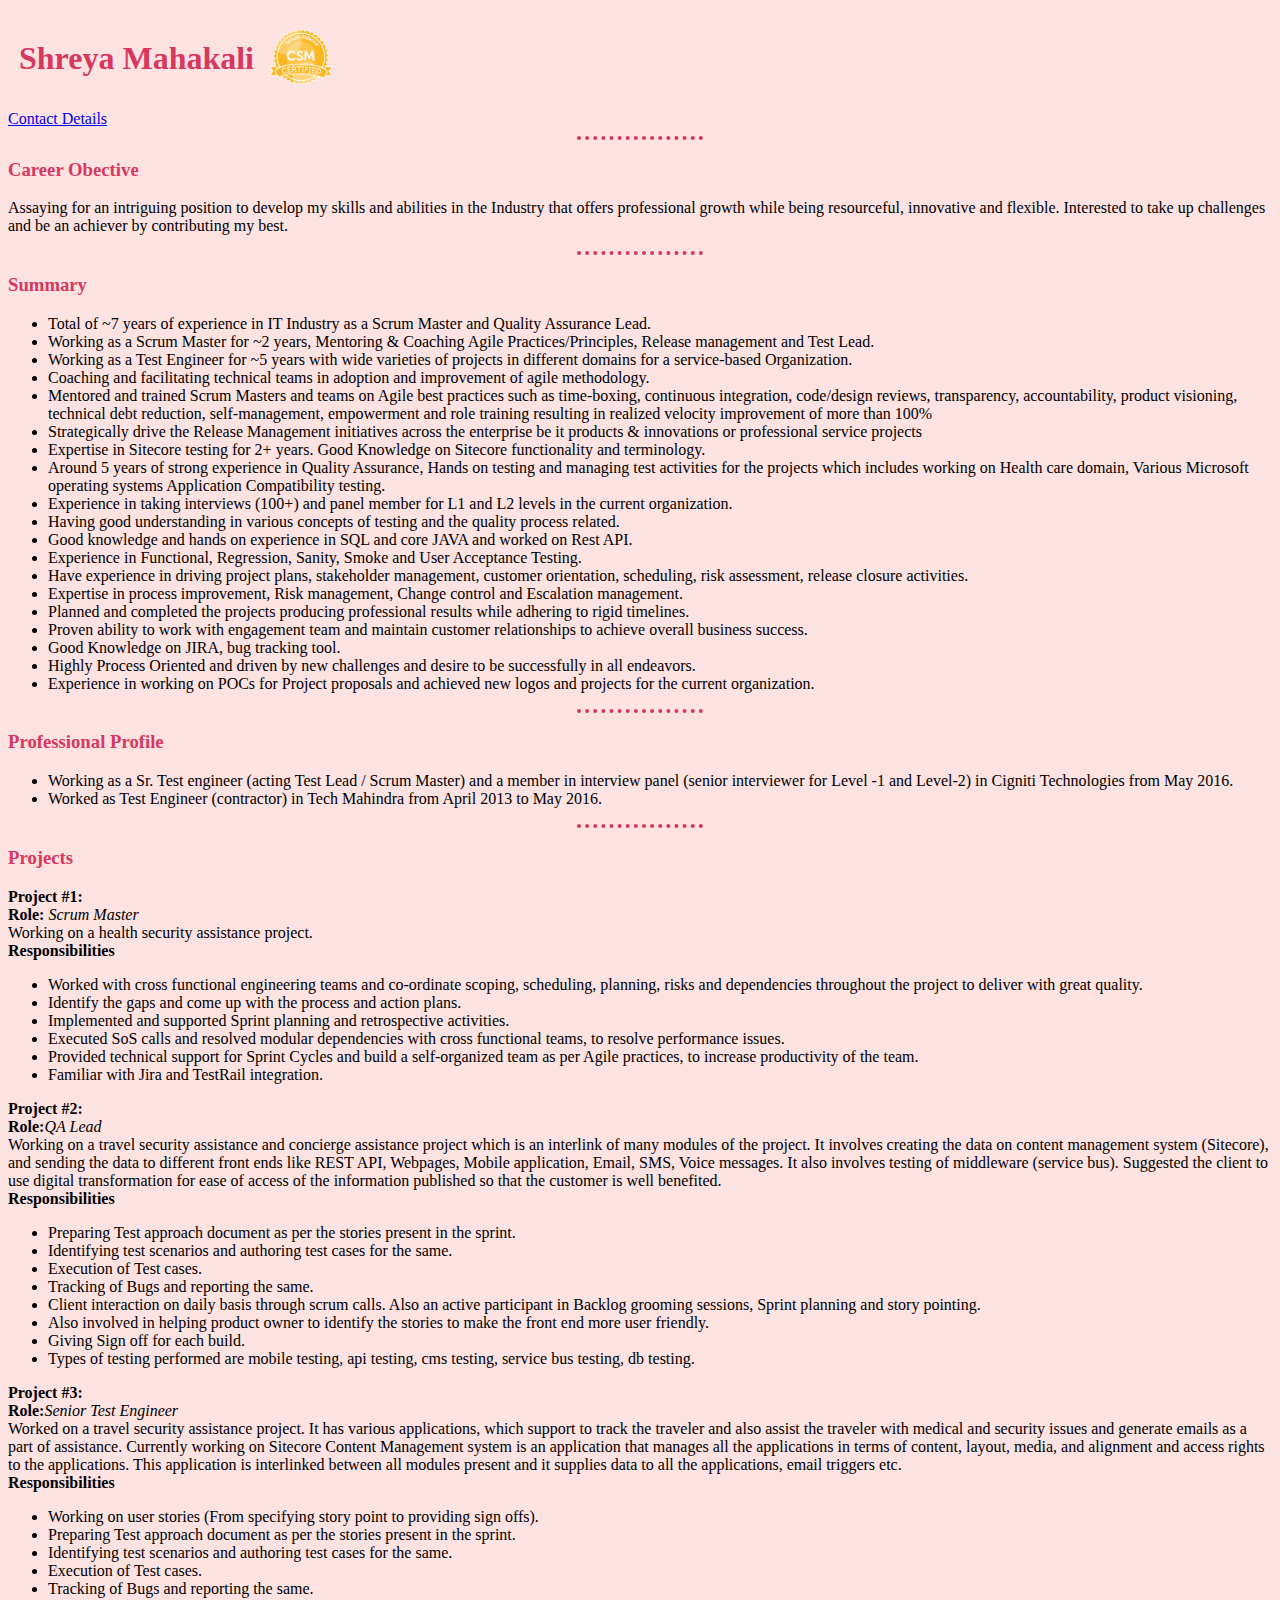
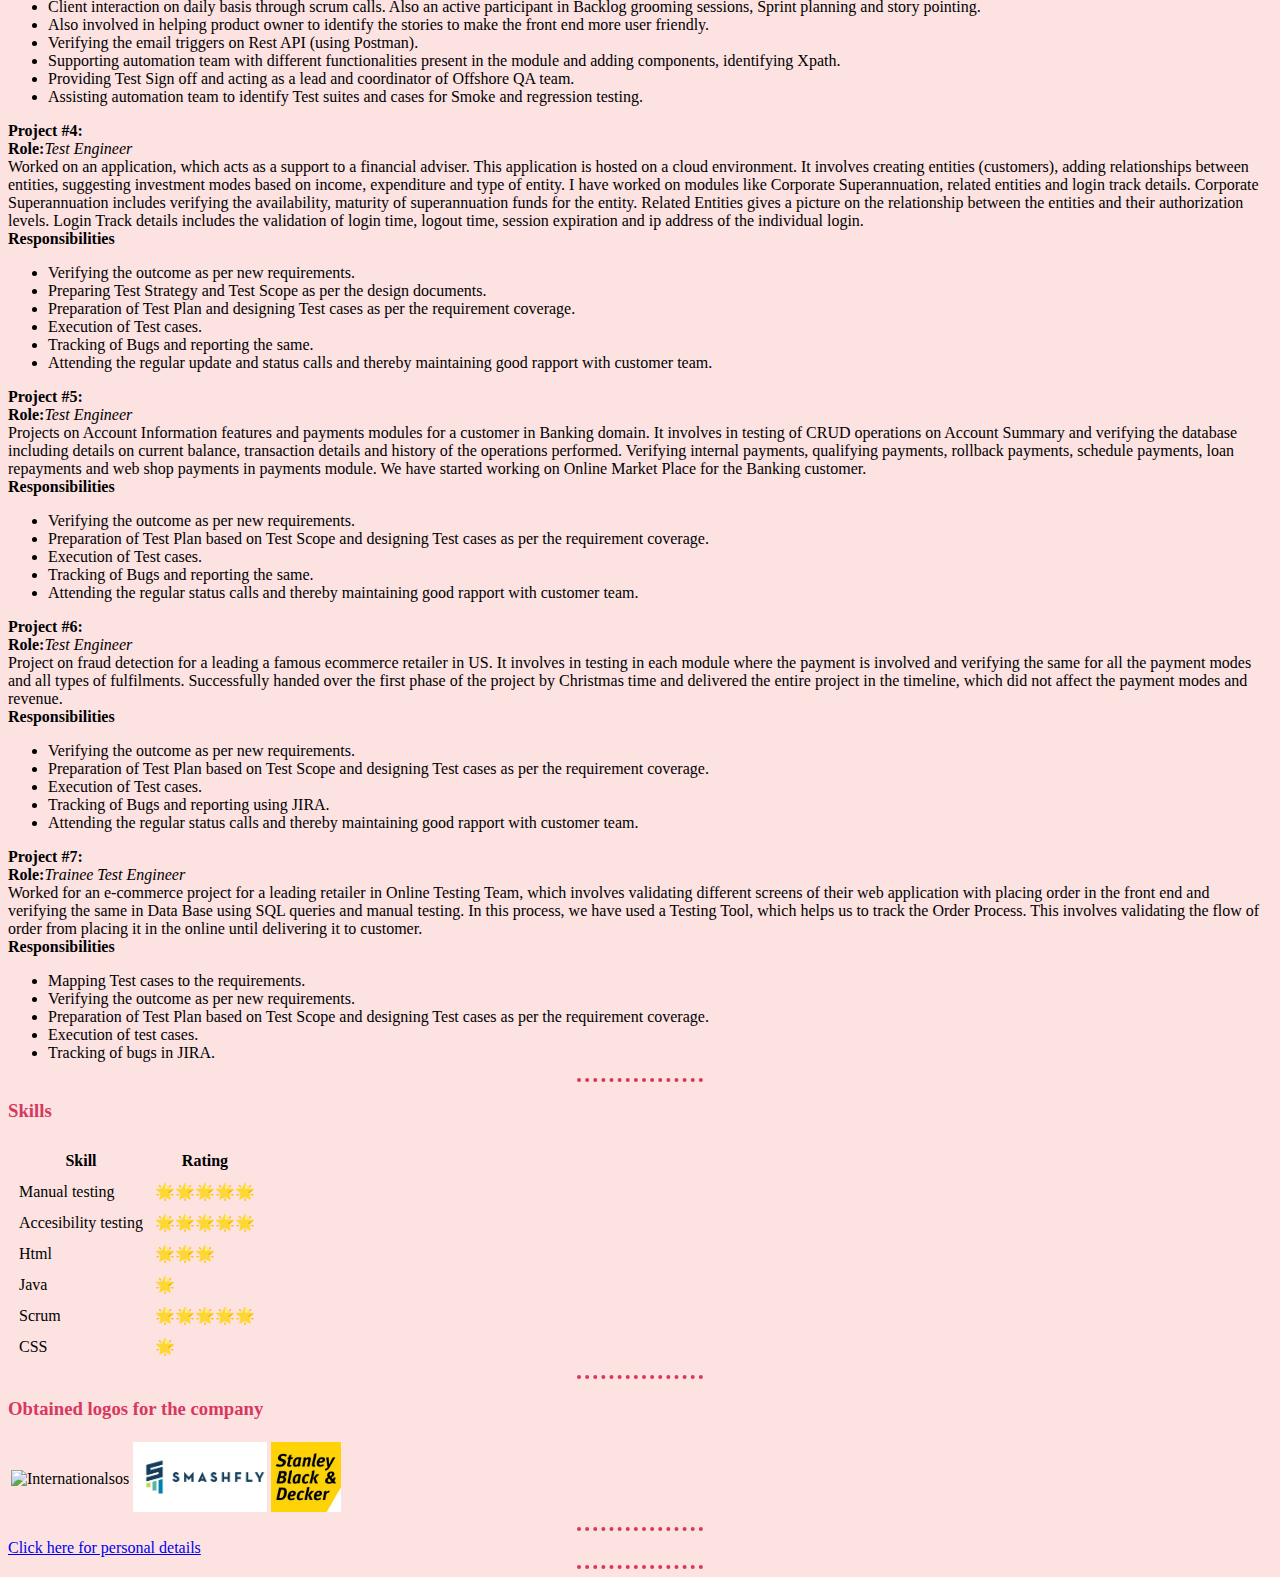
==== index.html @ 0b6bd43c "Add files via upload" ====
<!DOCTYPE html>
<html lang="en" dir="ltr">

<head>
  <meta charset="utf-8">
  <title>Shreya Mahakali</title>
  <link href="styles.css" rel="stylesheet">
</head>

<body>
  <table cellspacing='10'>
    <tr>
      <td>
        <h1> Shreya Mahakali </h1>
      </td>
      <td>
        <img alt=Badge src=seal-csm.png>
      </td>
  </table>
  <a href=Contact.html> Contact Details</a>
  <hr>
  <h3> Career Obective </h3>
  <p>
    Assaying for an intriguing position to develop my skills and abilities in the Industry that offers professional growth while being resourceful, innovative and flexible. Interested to take up challenges and be an achiever by contributing my best.
  </p>
  <hr>
  <h3> Summary </h3>
  <ul>
    <li>Total of ~7 years of experience in IT Industry as a Scrum Master and Quality Assurance Lead.</li>
    <li>Working as a Scrum Master for ~2 years, Mentoring & Coaching Agile Practices/Principles, Release management and Test Lead.</li>
    <li>Working as a Test Engineer for ~5 years with wide varieties of projects in different domains for a service-based Organization.</li>
    <li>Coaching and facilitating technical teams in adoption and improvement of agile methodology.</li>
    <li>Mentored and trained Scrum Masters and teams on Agile best practices such as time-boxing, continuous integration, code/design reviews, transparency, accountability, product visioning, technical debt reduction, self-management, empowerment and
      role training resulting in realized velocity improvement of more than 100%</li>
    <li>Strategically drive the Release Management initiatives across the enterprise be it products & innovations or professional service projects</li>
    <li>Expertise in Sitecore testing for 2+ years. Good Knowledge on Sitecore functionality and terminology.</li>
    <li>Around 5 years of strong experience in Quality Assurance, Hands on testing and managing test activities for the projects which includes working on Health care domain, Various Microsoft operating systems Application Compatibility testing.</li>
    <li>Experience in taking interviews (100+) and panel member for L1 and L2 levels in the current organization.</li>
    <li>Having good understanding in various concepts of testing and the quality process related.</li>
    <li>Good knowledge and hands on experience in SQL and core JAVA and worked on Rest API.</li>
    <li>Experience in Functional, Regression, Sanity, Smoke and User Acceptance Testing.</li>
    <li>Have experience in driving project plans, stakeholder management, customer orientation, scheduling, risk assessment, release closure activities.</li>
    <li>Expertise in process improvement, Risk management, Change control and Escalation management.</li>
    <li>Planned and completed the projects producing professional results while adhering to rigid timelines.</li>
    <li>Proven ability to work with engagement team and maintain customer relationships to achieve overall business success.</li>
    <li>Good Knowledge on JIRA, bug tracking tool.</li>
    <li>Highly Process Oriented and driven by new challenges and desire to be successfully in all endeavors.</li>
    <li>Experience in working on POCs for Project proposals and achieved new logos and projects for the current organization.</li>
  </ul>
  </p>
  <hr>
  <h3> Professional Profile </h3>
  <p>
  <ul>
    <li>Working as a Sr. Test engineer (acting Test Lead / Scrum Master) and a member in interview panel (senior interviewer for Level -1 and Level-2) in Cigniti Technologies from May 2016.</li>
    <li>Worked as Test Engineer (contractor) in Tech Mahindra from April 2013 to May 2016.</li>
  </ul>
  </p>
  <hr>
  <h3> Projects </h3>
  <p>
    <Strong>Project #1:</strong><br>
    <strong>Role:</strong><em> Scrum Master</em><br>
    Working on a health security assistance project.<br>
    <strong>Responsibilities</strong><br>
  <ul>
    <li>Worked with cross functional engineering teams and co-ordinate scoping, scheduling, planning, risks and dependencies throughout the project to deliver with great quality.</li>
    <li>Identify the gaps and come up with the process and action plans.</li>
    <li>Implemented and supported Sprint planning and retrospective activities.</li>
    <li>Executed SoS calls and resolved modular dependencies with cross functional teams, to resolve performance issues.</li>
    <li>Provided technical support for Sprint Cycles and build a self-organized team as per Agile practices, to increase productivity of the team.</li>
    <li>Familiar with Jira and TestRail integration.</li>
  </ul>
  <Strong>Project #2:</Strong><br>
  <Strong>Role:</Strong><em>QA Lead</em><br>
  Working on a travel security assistance and concierge assistance project which is an interlink of many modules of the project. It involves creating the data on content management system (Sitecore), and sending the data to different front ends like
  REST API, Webpages, Mobile application, Email, SMS, Voice messages. It also involves testing of middleware (service bus). Suggested the client to use digital transformation for ease of access of the information published so that the customer is
  well benefited.<br>
  <Strong>Responsibilities</Strong><br>
  <ul>
    <li>Preparing Test approach document as per the stories present in the sprint.</li>
    <li>Identifying test scenarios and authoring test cases for the same.</li>
    <li>Execution of Test cases.</li>
    <li>Tracking of Bugs and reporting the same.</li>
    <li>Client interaction on daily basis through scrum calls. Also an active participant in Backlog grooming sessions, Sprint planning and story pointing.</li>
    <li>Also involved in helping product owner to identify the stories to make the front end more user friendly.</li>
    <li>Giving Sign off for each build.</li>
    <li>Types of testing performed are mobile testing, api testing, cms testing, service bus testing, db testing.</li>
  </ul>
  <Strong>Project #3:</Strong><br>
  <Strong>Role:</Strong><em>Senior Test Engineer</em><br>
  Worked on a travel security assistance project. It has various applications, which support to track the traveler and also assist the traveler with medical and security issues and generate emails as a part of assistance. Currently working on
  Sitecore Content Management system is an application that manages all the applications in terms of content, layout, media, and alignment and access rights to the applications. This application is interlinked between all modules present and it
  supplies data to all the applications, email triggers etc.<br>
  <Strong>Responsibilities</Strong>
  <ul>
    <li>Working on user stories (From specifying story point to providing sign offs).</li>
    <li>Preparing Test approach document as per the stories present in the sprint.</li>
    <li>Identifying test scenarios and authoring test cases for the same.</li>
    <li>Execution of Test cases.</li>
    <li>Tracking of Bugs and reporting the same.</li>
    <li>Client interaction on daily basis through scrum calls. Also an active participant in Backlog grooming sessions, Sprint planning and story pointing.</li>
    <li>Also involved in helping product owner to identify the stories to make the front end more user friendly.</li>
    <li>Verifying the email triggers on Rest API (using Postman).</li>
    <li>Supporting automation team with different functionalities present in the module and adding components, identifying Xpath.</li>
    <li>Providing Test Sign off and acting as a lead and coordinator of Offshore QA team.</li>
    <li>Assisting automation team to identify Test suites and cases for Smoke and regression testing.</li>
  </ul>
  <Strong>Project #4:</Strong><br>
  <Strong>Role:</Strong><em>Test Engineer</em><br>
  Worked on an application, which acts as a support to a financial adviser. This application is hosted on a cloud environment. It involves creating entities (customers), adding relationships between entities, suggesting investment modes based on
  income, expenditure and type of entity. I have worked on modules like Corporate Superannuation, related entities and login track details. Corporate Superannuation includes verifying the availability, maturity of superannuation funds for the entity.
  Related Entities gives a picture on the relationship between the entities and their authorization levels. Login Track details includes the validation of login time, logout time, session expiration and ip address of the individual login.<br>
  <Strong>Responsibilities</Strong>
  <ul>
    <li>Verifying the outcome as per new requirements.</li>
    <li>Preparing Test Strategy and Test Scope as per the design documents.</li>
    <li>Preparation of Test Plan and designing Test cases as per the requirement coverage.</li>
    <li>Execution of Test cases.</li>
    <li>Tracking of Bugs and reporting the same.</li>
    <li>Attending the regular update and status calls and thereby maintaining good rapport with customer team.</li>
  </ul>
  <Strong>Project #5:</Strong><br>
  <Strong>Role:</Strong><em>Test Engineer</em><br>
  Projects on Account Information features and payments modules for a customer in Banking domain. It involves in testing of CRUD operations on Account Summary and verifying the database including details on current balance, transaction details and
  history of the operations performed. Verifying internal payments, qualifying payments, rollback payments, schedule payments, loan repayments and web shop payments in payments module. We have started working on Online Market Place for the Banking
  customer.<br>
  <Strong>Responsibilities</Strong><br>
  <ul>
    <li>Verifying the outcome as per new requirements.</li>
    <li>Preparation of Test Plan based on Test Scope and designing Test cases as per the requirement coverage.</li>
    <li>Execution of Test cases.</li>
    <li>Tracking of Bugs and reporting the same.</li>
    <li>Attending the regular status calls and thereby maintaining good rapport with customer team.</li>
  </ul>
  <Strong>Project #6:</Strong><br>
  <Strong>Role:</Strong><em>Test Engineer</em><br>
  Project on fraud detection for a leading a famous ecommerce retailer in US. It involves in testing in each module where the payment is involved and verifying the same for all the payment modes and all types of fulfilments. Successfully handed over
  the first phase of the project by Christmas time and delivered the entire project in the timeline, which did not affect the payment modes and revenue.<br>
  <Strong>Responsibilities</Strong><br>
  <ul>
    <li>Verifying the outcome as per new requirements.</li>
    <li>Preparation of Test Plan based on Test Scope and designing Test cases as per the requirement coverage.</li>
    <li>Execution of Test cases.</li>
    <li>Tracking of Bugs and reporting using JIRA.</li>
    <li>Attending the regular status calls and thereby maintaining good rapport with customer team.</li>
  </ul>
  <Strong>Project #7:</Strong><br>
  <Strong>Role:</Strong><em>Trainee Test Engineer</em><br>
  Worked for an e-commerce project for a leading retailer in Online Testing Team, which involves validating different screens of their web application with placing order in the front end and verifying the same in Data Base using SQL queries and
  manual testing. In this process, we have used a Testing Tool, which helps us to track the Order Process. This involves validating the flow of order from placing it in the online until delivering it to customer.<br>
  <Strong>Responsibilities</Strong><br>
  <ul>
    <li>Mapping Test cases to the requirements.</li>
    <li>Verifying the outcome as per new requirements.</li>
    <li>Preparation of Test Plan based on Test Scope and designing Test cases as per the requirement coverage.</li>
    <li>Execution of test cases.</li>
    <li>Tracking of bugs in JIRA.</li>
  </ul>
  </p>
  <hr>
  <h3> Skills</h3>
  <table cellspacing='10'>
    <thead>
      <th> Skill </th>
      <th> Rating </th>
    </thead>

    <tbody>
      <tr>
        <td> Manual testing </td>
        <td> 🌟🌟🌟🌟🌟</td>
      </tr>
      <tr>
        <td> Accesibility testing </td>
        <td> 🌟🌟🌟🌟🌟 </td>
      </tr>
      <tr>
        <td> Html </td>
        <td> 🌟🌟🌟</td>
      </tr>
      <tr>
        <td> Java </td>
        <td> 🌟 </td>
      </tr>
      <tr>
        <td> Scrum </td>
        <td> 🌟🌟🌟🌟🌟 </td>
      </tr>
      <tr>
        <td> CSS </td>
        <td> 🌟 </td>
      </tr>
    </tbody>
  </table>
  <hr>
  <h3> Obtained logos for the company </h3>
  <table>
    <tr>
      <td><img alt=Internationalsos src=internationalSOS.png></td>
      <td><img alt=Smashfly src=smashfly.png></td>
      <td><img alt=Stanley src=Stanley.png></td>
    </tr>
  </table>
  <hr>
  <a href=PersonalDetails.html>Click here for personal details </a>
  <hr>

</body>

</html>
---- styles.css ----
body
{
  background-color: #fde2e2;
}
hr{
  border-style: none;
  border-color: #d7385e;
  border-top-style: dotted;
  border-width: 4px;
  width: 10%;
}
img{
  height: 70px;
  background-color: #fde2e2;
}
h1
{
  color: #d7385e;
}
h1:hover
{
  color: gold;
}
h2
{
  color: #d7385e;
}
h3
{
  color: #d7385e;
}
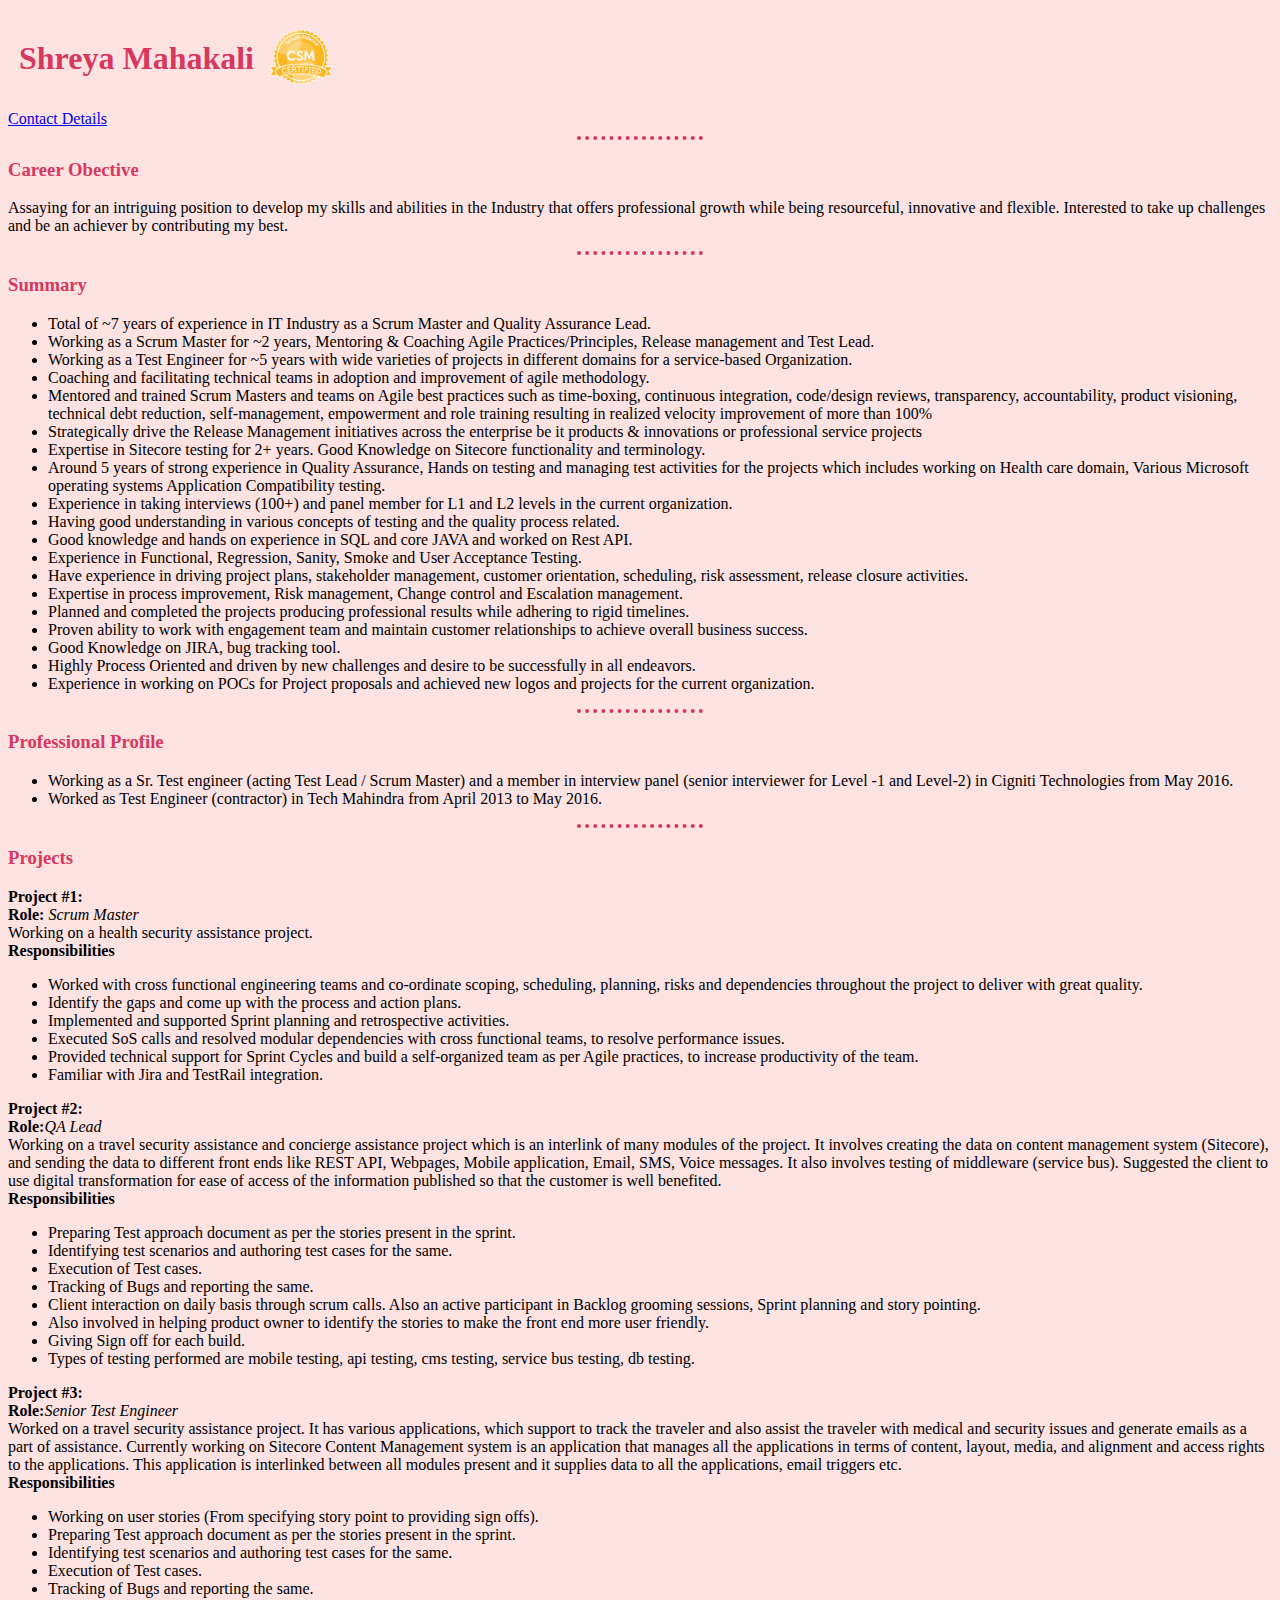
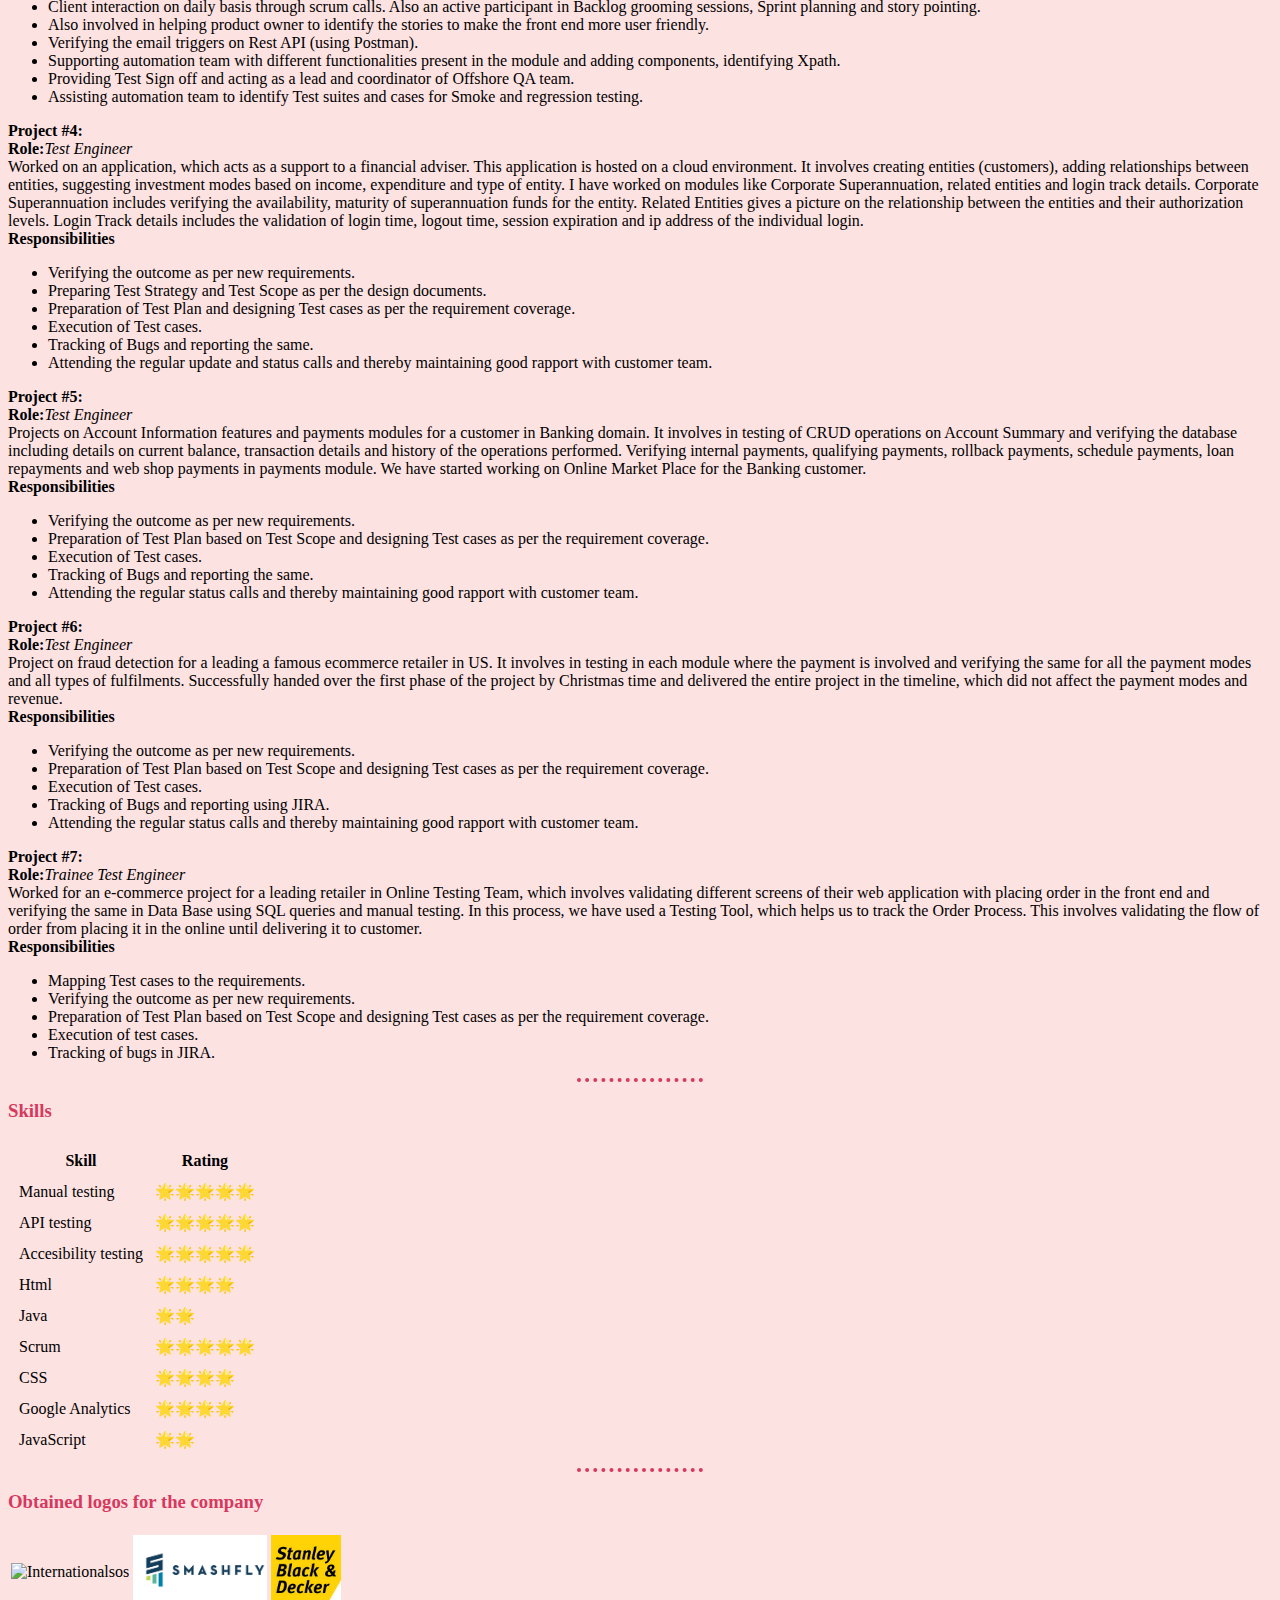
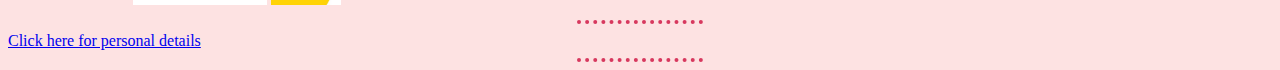
==== commit 66c45ab1: "Add files via upload" ====
--- a/index.html
+++ b/index.html
@@ -172,16 +172,20 @@
         <td> 🌟🌟🌟🌟🌟</td>
       </tr>
       <tr>
+        <td> API testing </td>
+        <td> 🌟🌟🌟🌟🌟</td>
+      </tr>
+      <tr>
         <td> Accesibility testing </td>
         <td> 🌟🌟🌟🌟🌟 </td>
       </tr>
       <tr>
         <td> Html </td>
-        <td> 🌟🌟🌟</td>
+        <td> 🌟🌟🌟🌟</td>
       </tr>
       <tr>
         <td> Java </td>
-        <td> 🌟 </td>
+        <td> 🌟🌟 </td>
       </tr>
       <tr>
         <td> Scrum </td>
@@ -189,7 +193,15 @@
       </tr>
       <tr>
         <td> CSS </td>
-        <td> 🌟 </td>
+        <td> 🌟🌟🌟🌟 </td>
+      </tr>
+      <tr>
+        <td> Google Analytics </td>
+        <td> 🌟🌟🌟🌟 </td>
+      </tr>
+      <tr>
+        <td> JavaScript </td>
+        <td> 🌟🌟 </td>
       </tr>
     </tbody>
   </table>
